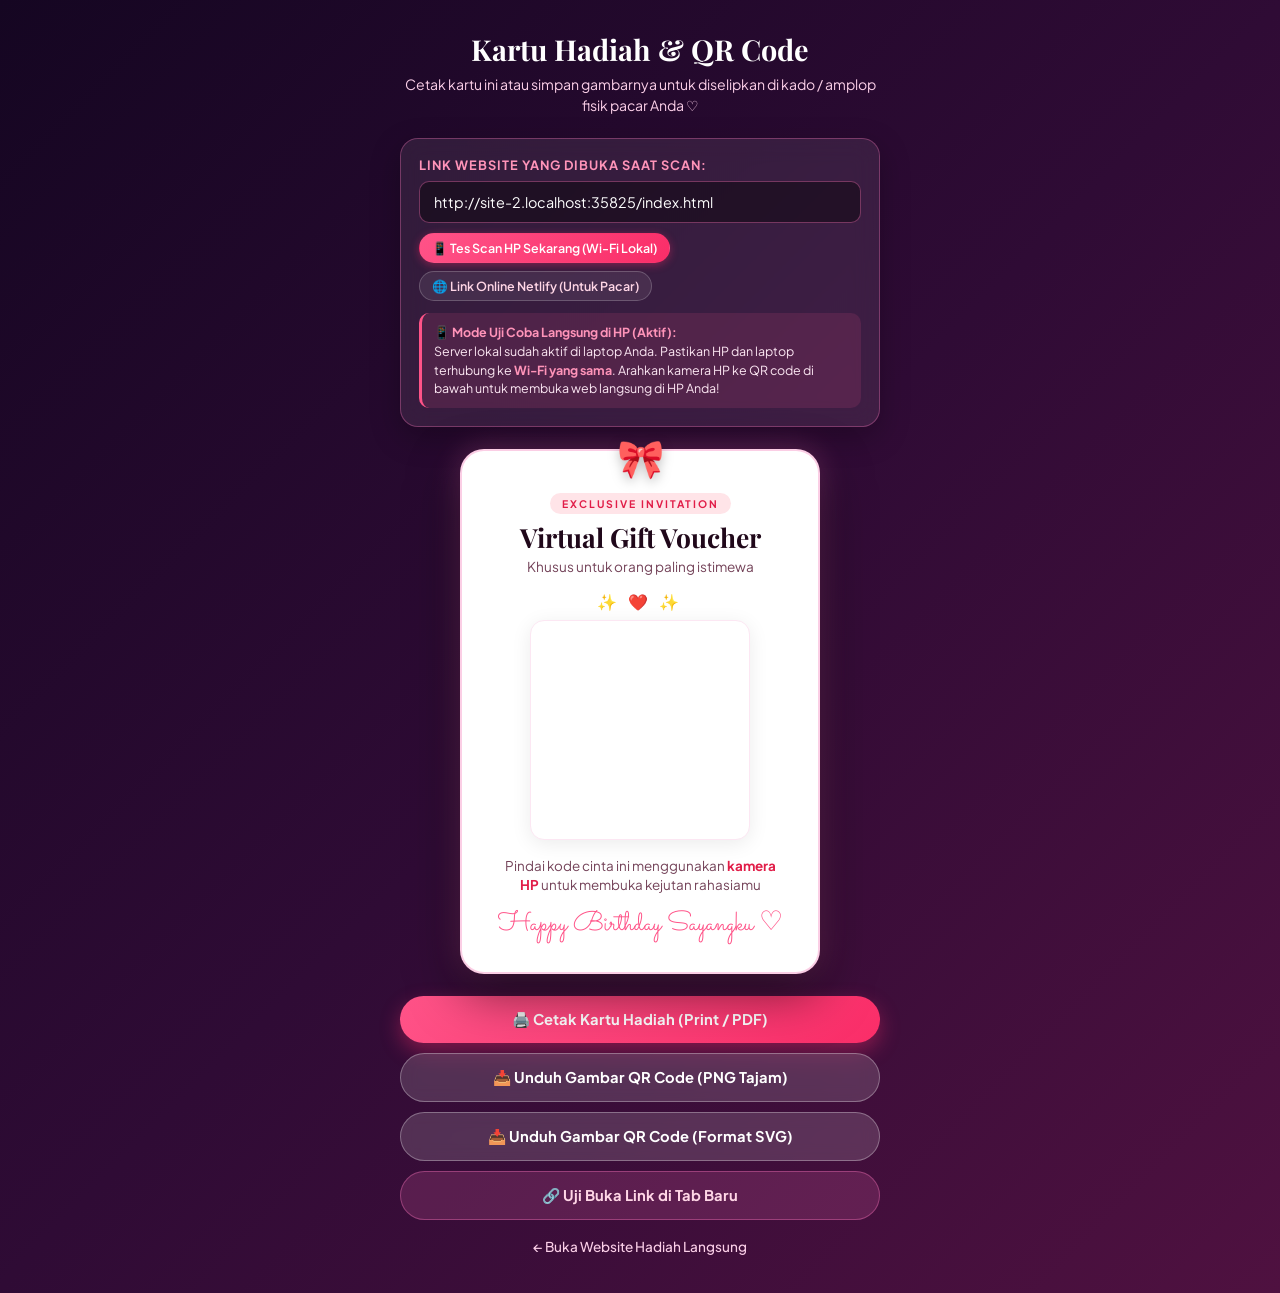
==== cetak-kartu-qr.html @ 77829422 "feat: luxury edition commercial sample showcase for selling" ====
<!DOCTYPE html>
<html lang="id">
<head>
    <meta charset="UTF-8">
    <meta name="viewport" content="width=device-width, initial-scale=1.0">
    <title>Cetak Kartu Hadiah & QR Code ♡</title>
    <meta name="description" content="Generator dan Kartu Hadiah Fisik QR Code untuk dicetak atau disimpan.">
    
    <link rel="preconnect" href="https://fonts.googleapis.com">
    <link rel="preconnect" href="https://fonts.gstatic.com" crossorigin>
    <link href="https://fonts.googleapis.com/css2?family=Playfair+Display:ital,wght@0,600;0,700;1,400&family=Plus+Jakarta+Sans:wght@400;500;600;700&family=Sacramento&display=swap" rel="stylesheet">
    
    <style>
        :root {
            --primary-pink: #ff5388;
            --secondary-pink: #f472b6;
            --dark-purple: #180828;
            --night-magenta: linear-gradient(135deg, #150622 0%, #2f0b35 50%, #4f1140 100%);
        }

        * {
            box-sizing: border-box;
            margin: 0;
            padding: 0;
            font-family: 'Plus Jakarta Sans', -apple-system, BlinkMacSystemFont, sans-serif;
        }

        body {
            background: var(--night-magenta);
            min-height: 100vh;
            display: flex;
            justify-content: center;
            align-items: center;
            padding: 30px 16px;
            color: #ffffff;
        }

        .container {
            width: 100%;
            max-width: 480px;
            display: flex;
            flex-direction: column;
            align-items: center;
            gap: 22px;
        }

        .header-panel {
            text-align: center;
        }

        .header-panel h1 {
            font-family: 'Playfair Display', serif;
            font-size: 1.8rem;
            color: #ffffff;
            margin-bottom: 6px;
        }

        .header-panel p {
            font-size: 0.88rem;
            color: #fbcfe8;
            line-height: 1.5;
        }

        /* URL Input Box */
        .url-box {
            width: 100%;
            background: rgba(255, 255, 255, 0.08);
            backdrop-filter: blur(12px);
            border: 1px solid rgba(244, 114, 182, 0.35);
            border-radius: 18px;
            padding: 18px;
            box-shadow: 0 10px 30px rgba(0, 0, 0, 0.25);
        }

        .url-box label {
            display: block;
            font-size: 0.8rem;
            font-weight: 700;
            letter-spacing: 1px;
            color: #ff94b9;
            text-transform: uppercase;
            margin-bottom: 8px;
        }

        .url-input-group {
            display: flex;
            gap: 8px;
        }

        .url-input-group input {
            flex: 1;
            padding: 11px 14px;
            border-radius: 10px;
            border: 1.5px solid rgba(244, 114, 182, 0.4);
            background: rgba(0, 0, 0, 0.4);
            color: #fff;
            font-size: 0.9rem;
            outline: none;
            transition: border-color 0.2s, box-shadow 0.2s;
        }

        .url-input-group input:focus {
            border-color: #ff5388;
            box-shadow: 0 0 12px rgba(255, 83, 136, 0.4);
        }

        .url-presets {
            display: flex;
            gap: 8px;
            margin-top: 10px;
            margin-bottom: 6px;
            flex-wrap: wrap;
        }

        .btn-preset {
            background: rgba(255, 255, 255, 0.08);
            border: 1px solid rgba(255, 255, 255, 0.2);
            color: #ffd6e6;
            padding: 6px 12px;
            border-radius: 20px;
            font-size: 0.78rem;
            font-weight: 600;
            cursor: pointer;
            transition: all 0.2s ease;
        }

        .btn-preset:hover {
            background: rgba(255, 83, 136, 0.25);
            border-color: #ff5388;
        }

        .btn-preset.active {
            background: linear-gradient(135deg, #ff5388 0%, #fa2d68 100%);
            color: #ffffff;
            border-color: transparent;
            box-shadow: 0 2px 8px rgba(250, 45, 104, 0.4);
        }

        .url-guide-box {
            margin-top: 12px;
            padding: 10px 12px;
            background: rgba(255, 83, 136, 0.12);
            border-radius: 10px;
            border-left: 3px solid #ff5388;
            font-size: 0.78rem;
            color: #fce7f3;
            line-height: 1.5;
        }

        .url-guide-box strong {
            color: #ff94b9;
        }

        /* Physical Printable Gift Voucher Card */
        .voucher-card-wrap {
            width: 100%;
            display: flex;
            justify-content: center;
        }

        .voucher-card {
            width: 100%;
            max-width: 360px;
            background: #ffffff;
            color: #3b172a;
            border-radius: 24px;
            padding: 34px 24px 28px;
            position: relative;
            box-shadow: 0 20px 50px rgba(0, 0, 0, 0.5), 0 0 30px rgba(244, 114, 182, 0.3);
            text-align: center;
            border: 2px solid rgba(244, 114, 182, 0.35);
        }

        /* Ribbon on top */
        .card-ribbon {
            position: absolute;
            top: -18px;
            left: 50%;
            transform: translateX(-50%);
            font-size: 38px;
            filter: drop-shadow(0 4px 6px rgba(0,0,0,0.25));
        }

        .voucher-badge {
            display: inline-block;
            background: #ffe4e8;
            color: #e11d48;
            font-size: 0.65rem;
            font-weight: 700;
            letter-spacing: 2px;
            padding: 4px 12px;
            border-radius: 20px;
            text-transform: uppercase;
            margin-top: 8px;
            margin-bottom: 8px;
        }

        .voucher-title {
            font-family: 'Playfair Display', serif;
            font-size: 1.65rem;
            font-weight: 700;
            color: #20081a;
            line-height: 1.2;
            margin-bottom: 4px;
        }

        .voucher-subtitle {
            font-size: 0.85rem;
            color: #744359;
            margin-bottom: 16px;
        }

        /* Pure & Clear QR Frame Box (No obstruction over modules) */
        .qr-frame {
            width: 220px;
            height: 220px;
            margin: 0 auto 16px;
            padding: 10px;
            background: #ffffff;
            border-radius: 14px;
            box-shadow: 0 4px 20px rgba(0, 0, 0, 0.08);
            border: 1.5px solid #fce7f3;
            display: flex;
            justify-content: center;
            align-items: center;
        }

        .qr-svg-container {
            width: 100%;
            height: 100%;
            display: flex;
            justify-content: center;
            align-items: center;
        }

        .qr-svg-container svg {
            width: 100%;
            height: 100%;
            display: block;
            shape-rendering: crispEdges;
        }

        .card-decor-hearts {
            font-size: 1rem;
            margin-bottom: 8px;
            letter-spacing: 4px;
        }

        .voucher-instruction {
            font-size: 0.84rem;
            color: #744359;
            line-height: 1.45;
            padding: 0 10px;
        }

        .voucher-instruction strong {
            color: #e11d48;
        }

        .voucher-footer-tag {
            font-family: 'Sacramento', cursive;
            font-size: 1.7rem;
            color: #ff5388;
            margin-top: 10px;
            display: block;
        }

        /* Action Buttons */
        .action-buttons {
            width: 100%;
            display: flex;
            flex-direction: column;
            gap: 10px;
        }

        .btn {
            display: flex;
            justify-content: center;
            align-items: center;
            gap: 8px;
            width: 100%;
            padding: 14px 20px;
            border-radius: 30px;
            font-size: 0.92rem;
            font-weight: 700;
            cursor: pointer;
            text-decoration: none;
            border: none;
            transition: transform 0.2s ease, box-shadow 0.2s ease;
        }

        .btn-print {
            background: linear-gradient(135deg, #ff5388 0%, #fa2d68 100%);
            color: #ffffff;
            box-shadow: 0 8px 20px rgba(250, 45, 104, 0.4);
        }

        .btn-download {
            background: rgba(255, 255, 255, 0.15);
            color: #ffffff;
            border: 1px solid rgba(255, 255, 255, 0.3);
            backdrop-filter: blur(8px);
        }

        .btn-test {
            background: rgba(244, 114, 182, 0.18);
            color: #ffd6e6;
            border: 1px solid rgba(244, 114, 182, 0.4);
        }

        .btn-back {
            background: transparent;
            color: #fbcfe8;
            font-size: 0.85rem;
            padding: 8px;
            font-weight: 500;
        }

        .btn:hover {
            transform: translateY(-2px);
        }

        /* Toast */
        .toast {
            position: fixed;
            bottom: 24px;
            left: 50%;
            transform: translateX(-50%);
            background: rgba(20, 5, 25, 0.95);
            border: 1px solid rgba(244, 114, 182, 0.5);
            color: #ffffff;
            padding: 10px 20px;
            border-radius: 25px;
            font-size: 0.85rem;
            box-shadow: 0 10px 25px rgba(0,0,0,0.5);
            opacity: 0;
            pointer-events: none;
            transition: opacity 0.3s ease;
            z-index: 100;
        }

        .toast.show {
            opacity: 1;
        }

        /* Print Media Styles */
        @media print {
            body {
                background: none !important;
                padding: 0 !important;
            }
            .header-panel, .url-box, .action-buttons, .toast {
                display: none !important;
            }
            .container {
                max-width: 100% !important;
                margin: 0 auto;
                padding: 20px;
            }
            .voucher-card {
                box-shadow: none !important;
                border: 1px solid #cbd5e1 !important;
                max-width: 320px;
                margin: 0 auto;
                page-break-inside: avoid;
            }
        }
    </style>
</head>
<body>

    <div class="container">
        <!-- Header -->
        <header class="header-panel">
            <h1>Kartu Hadiah & QR Code</h1>
            <p>Cetak kartu ini atau simpan gambarnya untuk diselipkan di kado / amplop fisik pacar Anda ♡</p>
        </header>

        <!-- URL Configuration -->
        <div class="url-box">
            <label for="input-url">Link Website yang Dibuka Saat Scan:</label>
            <div class="url-input-group">
                <input type="text" id="input-url" placeholder="https://..." value="">
            </div>

            <!-- Quick Preset Selector -->
            <div class="url-presets">
                <button type="button" id="btn-preset-wifi" class="btn-preset active">
                    📱 Tes Scan HP Sekarang (Wi-Fi Lokal)
                </button>
                <button type="button" id="btn-preset-online" class="btn-preset">
                    🌐 Link Online Netlify (Untuk Pacar)
                </button>
            </div>
            
            <div class="url-guide-box">
                <div id="guide-wifi">
                    <strong>📱 Mode Uji Coba Langsung di HP (Aktif):</strong><br>
                    Server lokal sudah aktif di laptop Anda. Pastikan HP dan laptop terhubung ke <strong>Wi-Fi yang sama</strong>. Arahkan kamera HP ke QR code di bawah untuk membuka web langsung di HP Anda!
                </div>
                <div id="guide-online" style="display: none;">
                    <strong>🌐 Mode Hadiah Online (Bisa Dibuka dari Mana Saja):</strong><br>
                    Untuk diberikan ke pacar agar bisa dibuka tanpa satu Wi-Fi, upload folder proyek ini ke <a href="https://app.netlify.com/drop" target="_blank" style="color: #ff94b9; font-weight: bold; text-decoration: underline;">app.netlify.com/drop</a> (gratis 30 detik). Masukkan link hasil upload ke kotak di atas!
                </div>
            </div>
        </div>

        <!-- Printable Voucher Card -->
        <div class="voucher-card-wrap">
            <div class="voucher-card" id="voucher-card">
                <div class="card-ribbon">🎀</div>
                <span class="voucher-badge">EXCLUSIVE INVITATION</span>
                <h2 class="voucher-title">Virtual Gift Voucher</h2>
                <p class="voucher-subtitle">Khusus untuk orang paling istimewa</p>

                <div class="card-decor-hearts">✨ ❤️ ✨</div>

                <!-- Pure Clean Spec-Compliant QR Code -->
                <div class="qr-frame">
                    <div class="qr-svg-container" id="qr-container"></div>
                </div>

                <p class="voucher-instruction">
                    Pindai kode cinta ini menggunakan <strong>kamera HP</strong> untuk membuka kejutan rahasiamu
                </p>

                <span class="voucher-footer-tag">Happy Birthday Sayangku ♡</span>
            </div>
        </div>

        <!-- Action Buttons -->
        <div class="action-buttons">
            <button id="btn-print" class="btn btn-print">
                <span>🖨️ Cetak Kartu Hadiah (Print / PDF)</span>
            </button>
            <button id="btn-download-qr" class="btn btn-download">
                <span>📥 Unduh Gambar QR Code (PNG Tajam)</span>
            </button>
            <button id="btn-download-svg" class="btn btn-download">
                <span>📥 Unduh Gambar QR Code (Format SVG)</span>
            </button>
            <button id="btn-test-url" class="btn btn-test">
                <span>🔗 Uji Buka Link di Tab Baru</span>
            </button>
            <a href="index.html" class="btn btn-back">
                <span>← Buka Website Hadiah Langsung</span>
            </a>
        </div>
    </div>

    <div id="toast" class="toast">Berhasil diunduh! 💾</div>

    <!-- Battle-tested canonical QR Code Generator -->
    <script src="assets/qrcode.js"></script>

    <script>
        const inputUrl = document.getElementById('input-url');
        const qrContainer = document.getElementById('qr-container');
        const btnPrint = document.getElementById('btn-print');
        const btnDownloadQR = document.getElementById('btn-download-qr');
        const btnDownloadSVG = document.getElementById('btn-download-svg');
        const btnTestUrl = document.getElementById('btn-test-url');
        const toastEl = document.getElementById('toast');
        const btnPresetWifi = document.getElementById('btn-preset-wifi');
        const btnPresetOnline = document.getElementById('btn-preset-online');
        const guideWifi = document.getElementById('guide-wifi');
        const guideOnline = document.getElementById('guide-online');

        const LOCAL_WIFI_URL = "http://192.168.0.107:8080/index.html";
        const ONLINE_PLACEHOLDER = "https://hadiah-ulang-tahun-kamu.netlify.app";

        // Determine default URL (Default to local Wi-Fi so phone scan immediately works)
        let defaultUrl = LOCAL_WIFI_URL;
        if (window.location.protocol.startsWith('http')) {
            defaultUrl = window.location.href.replace('cetak-kartu-qr.html', 'index.html');
        }
        inputUrl.value = defaultUrl;

        btnPresetWifi.addEventListener('click', () => {
            inputUrl.value = LOCAL_WIFI_URL;
            btnPresetWifi.classList.add('active');
            btnPresetOnline.classList.remove('active');
            guideWifi.style.display = 'block';
            guideOnline.style.display = 'none';
            updateQR();
        });

        btnPresetOnline.addEventListener('click', () => {
            inputUrl.value = ONLINE_PLACEHOLDER;
            btnPresetOnline.classList.add('active');
            btnPresetWifi.classList.remove('active');
            guideWifi.style.display = 'none';
            guideOnline.style.display = 'block';
            updateQR();
        });

        function updateQR() {
            const urlText = inputUrl.value.trim() || defaultUrl;
            try {
                const qr = qrcode(0, 'M');
                qr.addData(urlText);
                qr.make();
                // cellSize 6, margin 4 (quiet zone is crucial for phone scanners)
                qrContainer.innerHTML = qr.createSvgTag(6, 4);
            } catch (err) {
                console.error("QR Generation error:", err);
            }
        }

        inputUrl.addEventListener('input', updateQR);
        updateQR();

        // Print Action
        btnPrint.addEventListener('click', () => {
            window.print();
        });

        // Test Open URL
        btnTestUrl.addEventListener('click', () => {
            const urlText = inputUrl.value.trim() || defaultUrl;
            window.open(urlText, '_blank');
        });

        // Download SVG
        btnDownloadSVG.addEventListener('click', () => {
            const urlText = inputUrl.value.trim() || defaultUrl;
            const qr = qrcode(0, 'M');
            qr.addData(urlText);
            qr.make();
            const svgContent = qr.createSvgTag(8, 4);

            const blob = new Blob([svgContent], { type: 'image/svg+xml;charset=utf-8' });
            const url = URL.createObjectURL(blob);
            const a = document.createElement('a');
            a.href = url;
            a.download = 'qr-code-hadiah-ulang-tahun.svg';
            document.body.appendChild(a);
            a.click();
            document.body.removeChild(a);
            URL.revokeObjectURL(url);
            showToast("File QR Code (SVG) berhasil diunduh! 💾");
        });

        // Download High-Resolution Clean PNG
        btnDownloadQR.addEventListener('click', () => {
            const urlText = inputUrl.value.trim() || defaultUrl;
            const qr = qrcode(0, 'M');
            qr.addData(urlText);
            qr.make();

            const count = qr.getModuleCount();
            const margin = 4;
            const cellSize = 18;
            const size = (count + margin * 2) * cellSize;

            const canvas = document.createElement('canvas');
            canvas.width = size;
            canvas.height = size;
            const ctx = canvas.getContext('2d');

            // White quiet zone background
            ctx.fillStyle = '#ffffff';
            ctx.fillRect(0, 0, size, size);

            // Black sharp modules
            ctx.fillStyle = '#000000';
            for (let r = 0; r < count; r++) {
                for (let c = 0; c < count; c++) {
                    if (qr.isDark(r, c)) {
                        ctx.fillRect((c + margin) * cellSize, (r + margin) * cellSize, cellSize, cellSize);
                    }
                }
            }

            const pngUrl = canvas.toDataURL('image/png');
            const a = document.createElement('a');
            a.href = pngUrl;
            a.download = 'qr-code-hadiah-ulang-tahun.png';
            document.body.appendChild(a);
            a.click();
            document.body.removeChild(a);
            showToast("Gambar QR Code (PNG) berhasil diunduh! 💾");
        });

        function showToast(msg) {
            toastEl.textContent = msg;
            toastEl.classList.add('show');
            setTimeout(() => {
                toastEl.classList.remove('show');
            }, 3000);
        }
    </script>
</body>
</html>
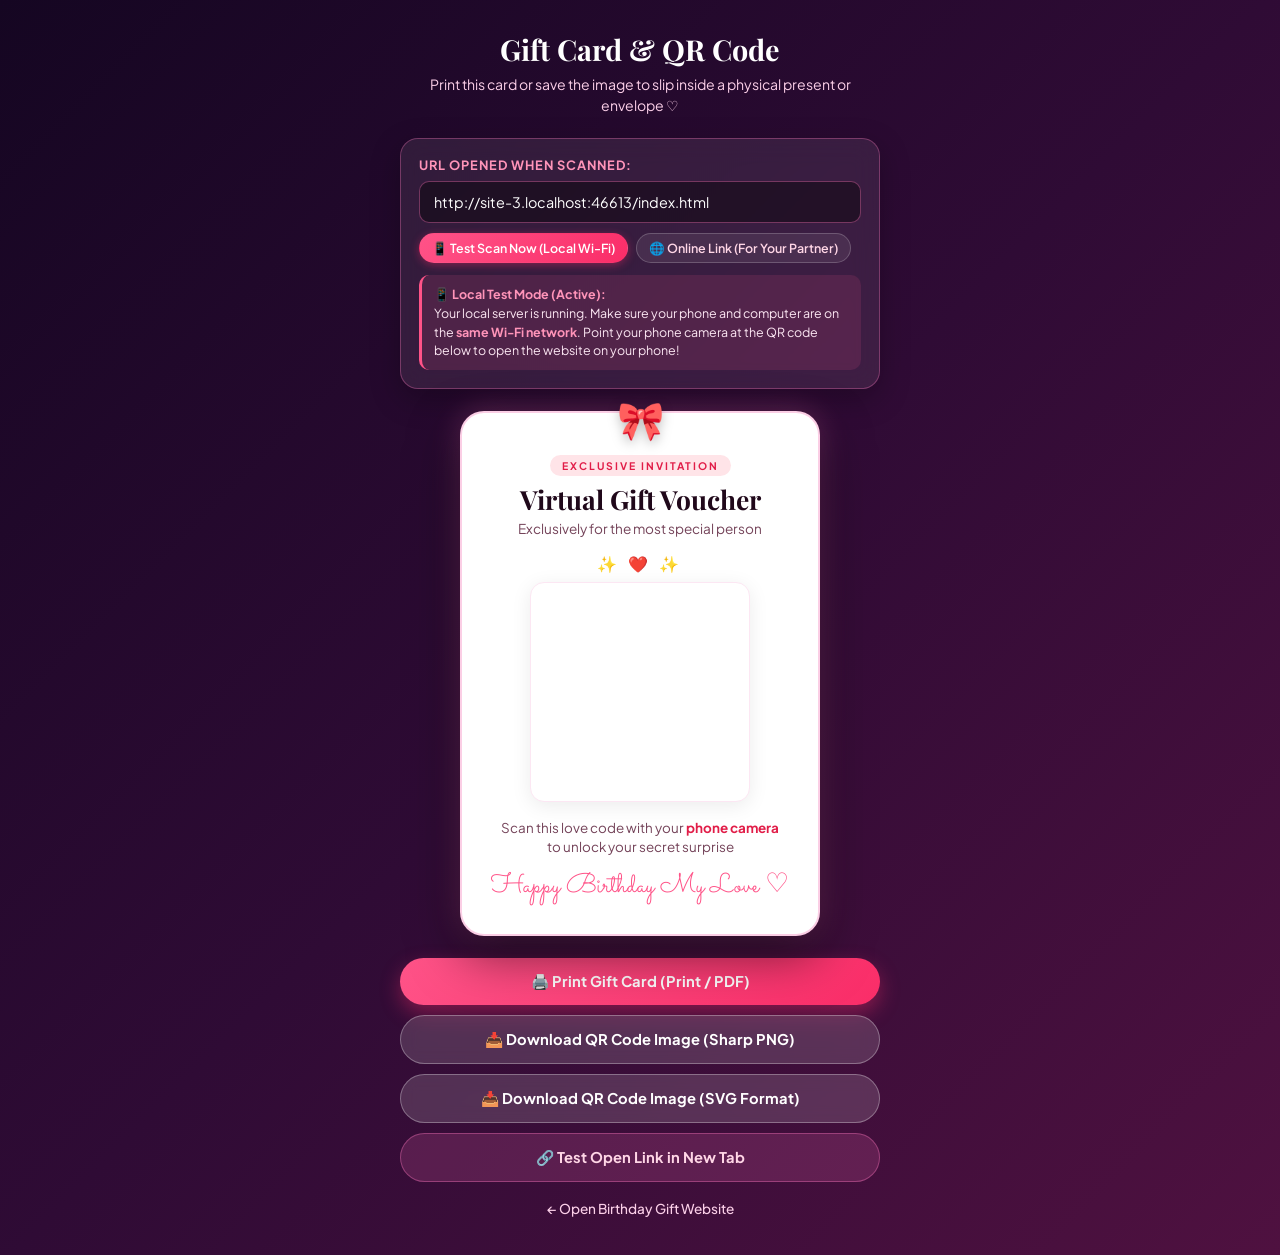
==== commit 8d243471: "feat: complete English sample showcase with rose pink aesthetic, new sample photos, Page 5 scroll fi" ====
--- a/cetak-kartu-qr.html
+++ b/cetak-kartu-qr.html
@@ -1,10 +1,10 @@
 <!DOCTYPE html>
-<html lang="id">
+<html lang="en">
 <head>
     <meta charset="UTF-8">
     <meta name="viewport" content="width=device-width, initial-scale=1.0">
-    <title>Cetak Kartu Hadiah & QR Code ♡</title>
-    <meta name="description" content="Generator dan Kartu Hadiah Fisik QR Code untuk dicetak atau disimpan.">
+    <title>Print Gift Card & QR Code ♡</title>
+    <meta name="description" content="Generate and print a physical gift card with QR code to include in your present.">
     
     <link rel="preconnect" href="https://fonts.googleapis.com">
     <link rel="preconnect" href="https://fonts.gstatic.com" crossorigin>
@@ -372,13 +372,13 @@
     <div class="container">
         <!-- Header -->
         <header class="header-panel">
-            <h1>Kartu Hadiah & QR Code</h1>
-            <p>Cetak kartu ini atau simpan gambarnya untuk diselipkan di kado / amplop fisik pacar Anda ♡</p>
+            <h1>Gift Card & QR Code</h1>
+            <p>Print this card or save the image to slip inside a physical present or envelope ♡</p>
         </header>
 
         <!-- URL Configuration -->
         <div class="url-box">
-            <label for="input-url">Link Website yang Dibuka Saat Scan:</label>
+            <label for="input-url">URL Opened When Scanned:</label>
             <div class="url-input-group">
                 <input type="text" id="input-url" placeholder="https://..." value="">
             </div>
@@ -386,21 +386,21 @@
             <!-- Quick Preset Selector -->
             <div class="url-presets">
                 <button type="button" id="btn-preset-wifi" class="btn-preset active">
-                    📱 Tes Scan HP Sekarang (Wi-Fi Lokal)
+                    📱 Test Scan Now (Local Wi-Fi)
                 </button>
                 <button type="button" id="btn-preset-online" class="btn-preset">
-                    🌐 Link Online Netlify (Untuk Pacar)
+                    🌐 Online Link (For Your Partner)
                 </button>
             </div>
             
             <div class="url-guide-box">
                 <div id="guide-wifi">
-                    <strong>📱 Mode Uji Coba Langsung di HP (Aktif):</strong><br>
-                    Server lokal sudah aktif di laptop Anda. Pastikan HP dan laptop terhubung ke <strong>Wi-Fi yang sama</strong>. Arahkan kamera HP ke QR code di bawah untuk membuka web langsung di HP Anda!
+                    <strong>📱 Local Test Mode (Active):</strong><br>
+                    Your local server is running. Make sure your phone and computer are on the <strong>same Wi-Fi network</strong>. Point your phone camera at the QR code below to open the website on your phone!
                 </div>
                 <div id="guide-online" style="display: none;">
-                    <strong>🌐 Mode Hadiah Online (Bisa Dibuka dari Mana Saja):</strong><br>
-                    Untuk diberikan ke pacar agar bisa dibuka tanpa satu Wi-Fi, upload folder proyek ini ke <a href="https://app.netlify.com/drop" target="_blank" style="color: #ff94b9; font-weight: bold; text-decoration: underline;">app.netlify.com/drop</a> (gratis 30 detik). Masukkan link hasil upload ke kotak di atas!
+                    <strong>🌐 Online Gift Mode (Accessible Anywhere):</strong><br>
+                    To share with your partner so they can open it from anywhere, upload this project folder to <a href="https://app.netlify.com/drop" target="_blank" style="color: #ff94b9; font-weight: bold; text-decoration: underline;">app.netlify.com/drop</a> (free, takes 30 seconds). Paste the resulting link above!
                 </div>
             </div>
         </div>
@@ -411,7 +411,7 @@
                 <div class="card-ribbon">🎀</div>
                 <span class="voucher-badge">EXCLUSIVE INVITATION</span>
                 <h2 class="voucher-title">Virtual Gift Voucher</h2>
-                <p class="voucher-subtitle">Khusus untuk orang paling istimewa</p>
+                <p class="voucher-subtitle">Exclusively for the most special person</p>
 
                 <div class="card-decor-hearts">✨ ❤️ ✨</div>
 
@@ -421,34 +421,34 @@
                 </div>
 
                 <p class="voucher-instruction">
-                    Pindai kode cinta ini menggunakan <strong>kamera HP</strong> untuk membuka kejutan rahasiamu
+                    Scan this love code with your <strong>phone camera</strong> to unlock your secret surprise
                 </p>
 
-                <span class="voucher-footer-tag">Happy Birthday Sayangku ♡</span>
+                <span class="voucher-footer-tag">Happy Birthday My Love ♡</span>
             </div>
         </div>
 
         <!-- Action Buttons -->
         <div class="action-buttons">
             <button id="btn-print" class="btn btn-print">
-                <span>🖨️ Cetak Kartu Hadiah (Print / PDF)</span>
+                <span>🖨️ Print Gift Card (Print / PDF)</span>
             </button>
             <button id="btn-download-qr" class="btn btn-download">
-                <span>📥 Unduh Gambar QR Code (PNG Tajam)</span>
+                <span>📥 Download QR Code Image (Sharp PNG)</span>
             </button>
             <button id="btn-download-svg" class="btn btn-download">
-                <span>📥 Unduh Gambar QR Code (Format SVG)</span>
+                <span>📥 Download QR Code Image (SVG Format)</span>
             </button>
             <button id="btn-test-url" class="btn btn-test">
-                <span>🔗 Uji Buka Link di Tab Baru</span>
+                <span>🔗 Test Open Link in New Tab</span>
             </button>
             <a href="index.html" class="btn btn-back">
-                <span>← Buka Website Hadiah Langsung</span>
+                <span>← Open Birthday Gift Website</span>
             </a>
         </div>
     </div>
 
-    <div id="toast" class="toast">Berhasil diunduh! 💾</div>
+    <div id="toast" class="toast">Downloaded successfully! 💾</div>
 
     <!-- Battle-tested canonical QR Code Generator -->
     <script src="assets/qrcode.js"></script>
@@ -467,7 +467,7 @@
         const guideOnline = document.getElementById('guide-online');
 
         const LOCAL_WIFI_URL = "http://192.168.0.107:8080/index.html";
-        const ONLINE_PLACEHOLDER = "https://hadiah-ulang-tahun-kamu.netlify.app";
+        const ONLINE_PLACEHOLDER = "https://your-birthday-gift.netlify.app";
 
         // Determine default URL (Default to local Wi-Fi so phone scan immediately works)
         let defaultUrl = LOCAL_WIFI_URL;
@@ -533,12 +533,12 @@
             const url = URL.createObjectURL(blob);
             const a = document.createElement('a');
             a.href = url;
-            a.download = 'qr-code-hadiah-ulang-tahun.svg';
+            a.download = 'qr-code-birthday-gift.svg';
             document.body.appendChild(a);
             a.click();
             document.body.removeChild(a);
             URL.revokeObjectURL(url);
-            showToast("File QR Code (SVG) berhasil diunduh! 💾");
+            showToast("QR Code (SVG) downloaded successfully! 💾");
         });
 
         // Download High-Resolution Clean PNG
@@ -575,11 +575,11 @@
             const pngUrl = canvas.toDataURL('image/png');
             const a = document.createElement('a');
             a.href = pngUrl;
-            a.download = 'qr-code-hadiah-ulang-tahun.png';
+            a.download = 'qr-code-birthday-gift.png';
             document.body.appendChild(a);
             a.click();
             document.body.removeChild(a);
-            showToast("Gambar QR Code (PNG) berhasil diunduh! 💾");
+            showToast("QR Code (PNG) downloaded successfully! 💾");
         });
 
         function showToast(msg) {
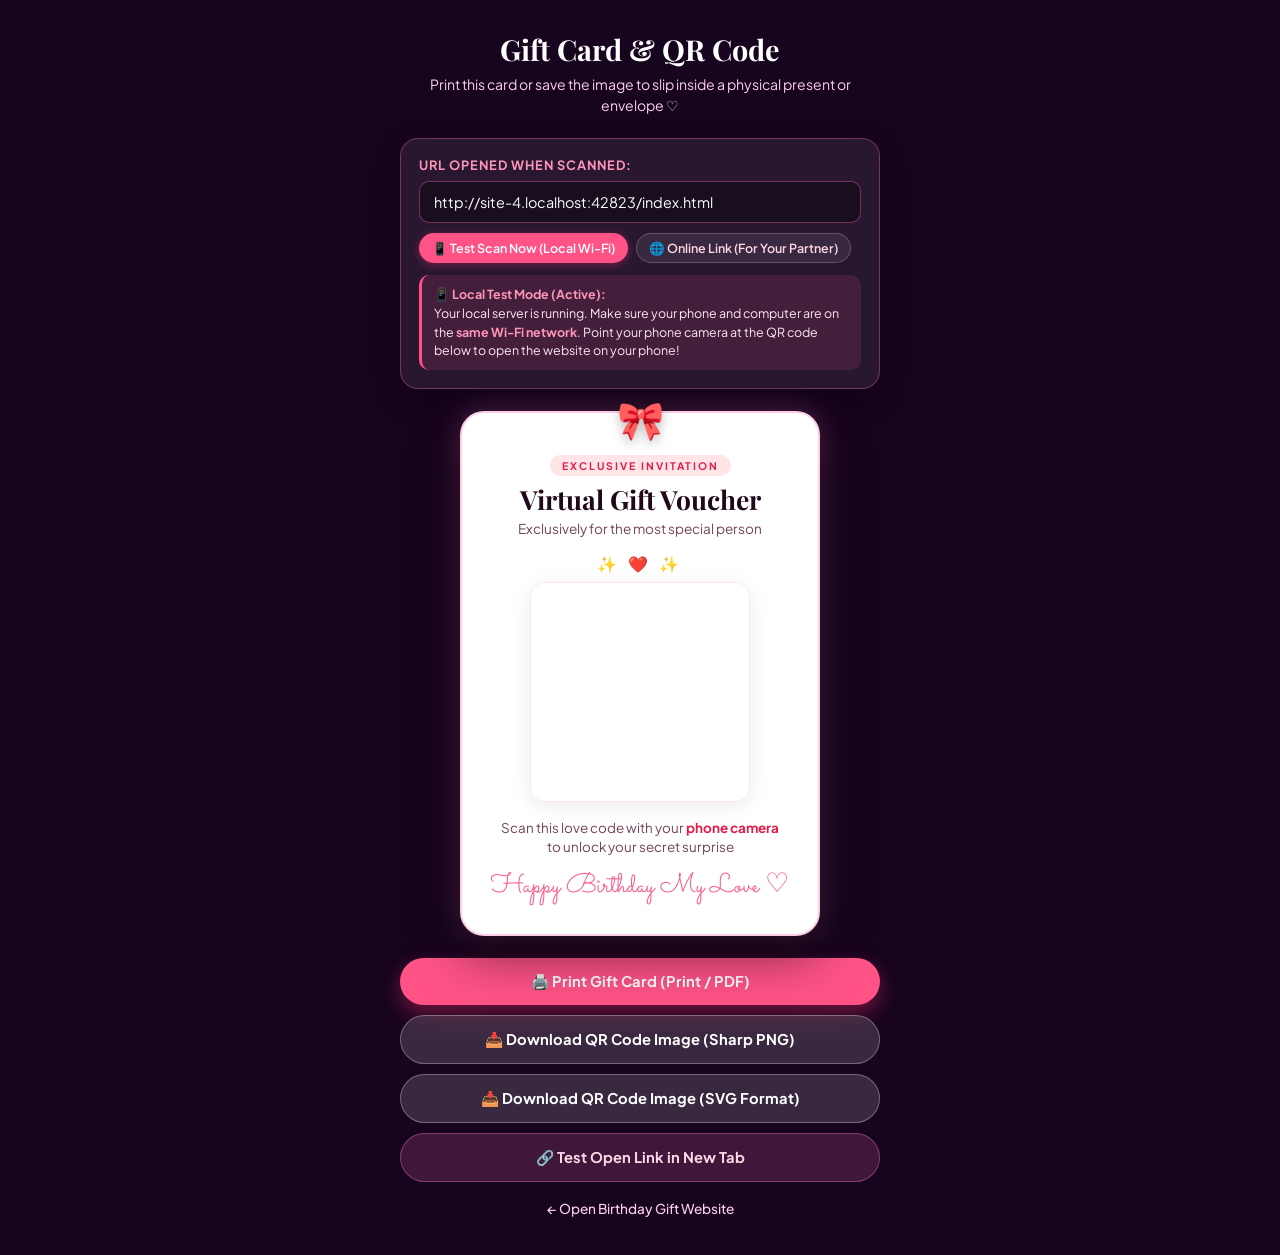
==== commit 6aec3f1e: "fix: remove all gradient colors, use solid colors only" ====
--- a/cetak-kartu-qr.html
+++ b/cetak-kartu-qr.html
@@ -15,7 +15,7 @@
             --primary-pink: #ff5388;
             --secondary-pink: #f472b6;
             --dark-purple: #180828;
-            --night-magenta: linear-gradient(135deg, #150622 0%, #2f0b35 50%, #4f1140 100%);
+            --night-magenta: #17041f;
         }
 
         * {
@@ -130,7 +130,7 @@
         }
 
         .btn-preset.active {
-            background: linear-gradient(135deg, #ff5388 0%, #fa2d68 100%);
+            background: #ff5388;
             color: #ffffff;
             border-color: transparent;
             box-shadow: 0 2px 8px rgba(250, 45, 104, 0.4);
@@ -290,7 +290,7 @@
         }
 
         .btn-print {
-            background: linear-gradient(135deg, #ff5388 0%, #fa2d68 100%);
+            background: #ff5388;
             color: #ffffff;
             box-shadow: 0 8px 20px rgba(250, 45, 104, 0.4);
         }
